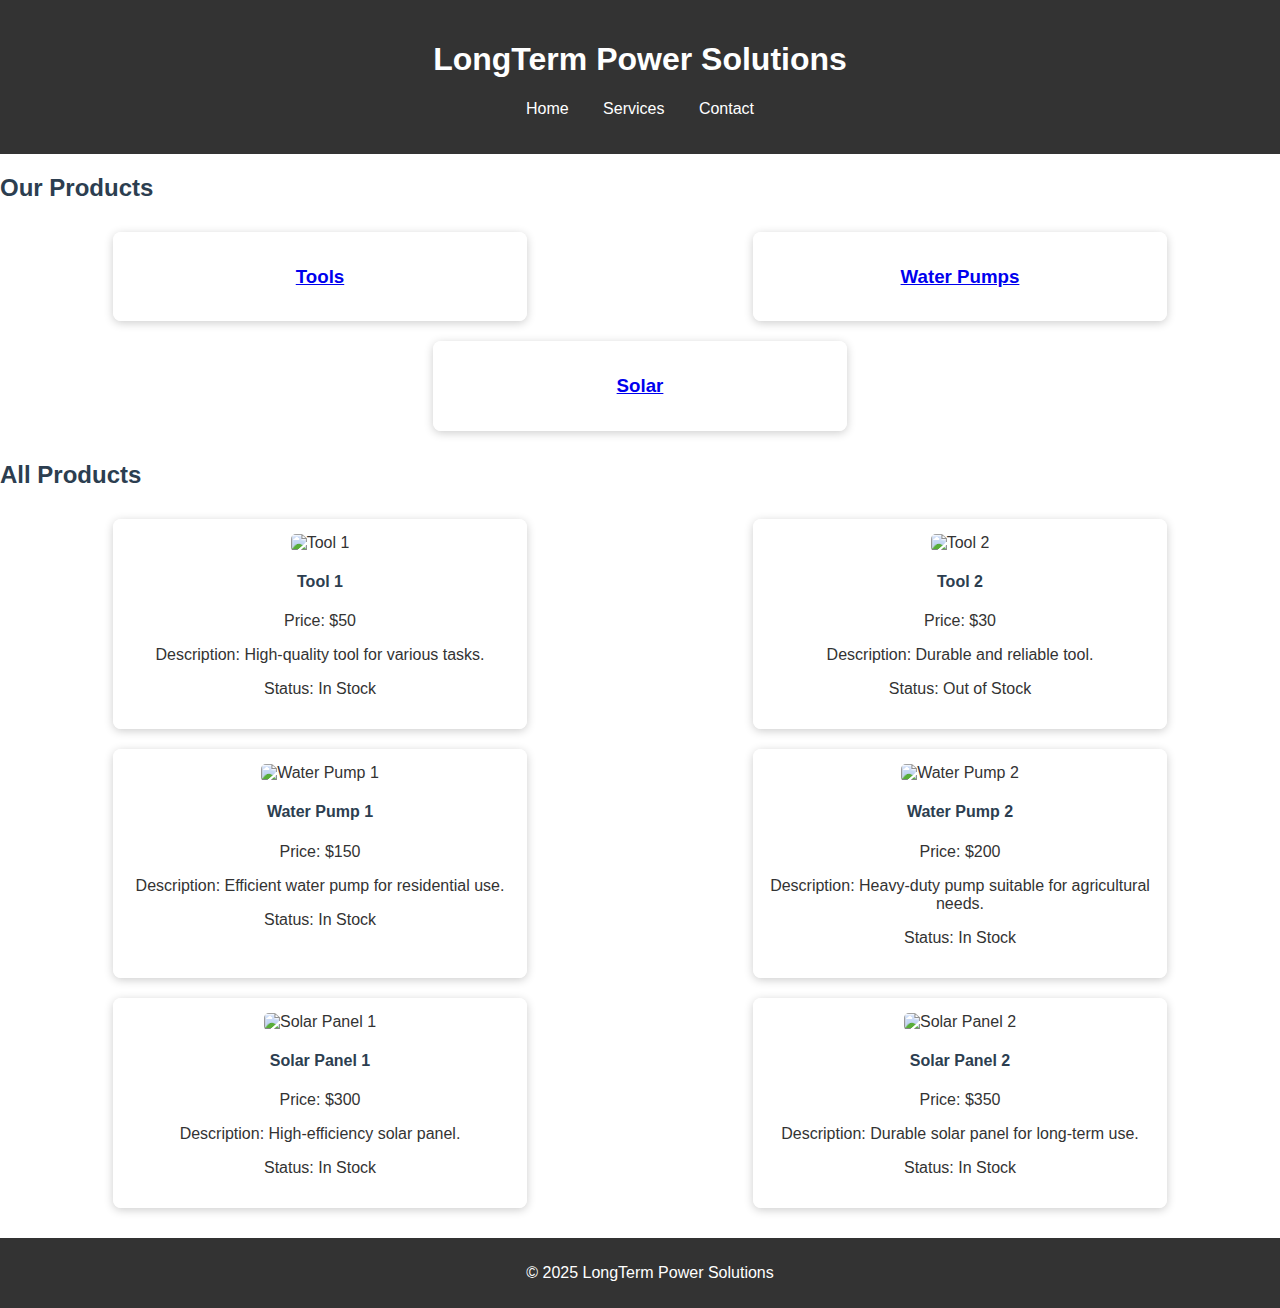
==== index.html @ e664ba72 "Add files via upload" ====
<!DOCTYPE html>
<html lang="en">
<head>
    <meta charset="UTF-8">
    <meta name="viewport" content="width=device-width, initial-scale=1.0">
    <title>LongTerm Power Solutions - Products</title>
    <link rel="stylesheet" href="styles.css">
</head>
<body>
    <header>
        <h1>LongTerm Power Solutions</h1>
        <nav>
            <ul>
                <li><a href="index.html">Home</a></li>
                <li><a href="services.html">Services</a></li>
                <li><a href="contact.html">Contact</a></li>
            </ul>
        </nav>
    </header>
    <main>
        <h2>Our Products</h2>
        <div class="categories">
            <div class="category" id="tools">
                <h3><a href="tools.html">Tools</a></h3>
            </div>
            <div class="category" id="water-pumps">
                <h3><a href="water-pumps.html">Water Pumps</a></h3>
            </div>
            <div class="category" id="solar">
                <h3><a href="solar.html">Solar</a></h3>
            </div>
        </div>
        
        <h2>All Products</h2>
        <div class="all-products">
            <div class="product-item">
                <img src="images/tool1.jpg" alt="Tool 1">
                <h4>Tool 1</h4>
                <p>Price: $50</p>
                <p>Description: High-quality tool for various tasks.</p>
                <p>Status: In Stock</p>
            </div>
            <div class="product-item">
                <img src="images/tool2.jpg" alt="Tool 2">
                <h4>Tool 2</h4>
                <p>Price: $30</p>
                <p>Description: Durable and reliable tool.</p>
                <p>Status: Out of Stock</p>
            </div>
            <div class="product-item">
                <img src="images/pump1.jpg" alt="Water Pump 1">
                <h4>Water Pump 1</h4>
                <p>Price: $150</p>
                <p>Description: Efficient water pump for residential use.</p>
                <p>Status: In Stock</p>
            </div>
            <div class="product-item">
                <img src="images/pump2.jpg" alt="Water Pump 2">
                <h4>Water Pump 2</h4>
                <p>Price: $200</p>
                <p>Description: Heavy-duty pump suitable for agricultural needs.</p>
                <p>Status: In Stock</p>
            </div>
            <div class="product-item">
                <img src="images/solar1.jpg" alt="Solar Panel 1">
                <h4>Solar Panel 1</h4>
                <p>Price: $300</p>
                <p>Description: High-efficiency solar panel.</p>
                <p>Status: In Stock</p>
            </div>
            <div class="product-item">
                <img src="images/solar2.jpg" alt="Solar Panel 2">
                <h4>Solar Panel 2</h4>
                <p>Price: $350</p>
                <p>Description: Durable solar panel for long-term use.</p>
                <p>Status: In Stock</p>
            </div>
        </div>
    </main>
    <footer>
        <p>&copy; 2025 LongTerm Power Solutions</p>
    </footer>
</body>
</html>
---- styles.css ----
/* General Styles */
body {
    font-family: Arial, sans-serif;
    margin: 0;
    padding: 0;
    background-image: url('images/background-tools.jpg');
    background-size: cover;
    background-position: center;
    color: #333;
}

header {
    background-color: rgba(0, 0, 0, 0.8);
    color: white;
    padding: 20px;
    text-align: center;
}

nav ul {
    list-style-type: none;
    padding: 0;
}

nav ul li {
    display: inline;
    margin: 0 15px;
}

nav ul li a {
    color: white;
    text-decoration: none;
}

.categories, .all-products {
    display: flex;
    flex-wrap: wrap;
    justify-content: space-around;
    margin: 20px 0;
}

.category, .product-item {
    background-color: rgba(255, 255, 255, 0.9);
    border-radius: 8px;
    box-shadow: 0 2px 10px rgba(0, 0, 0, 0.2);
    margin: 10px;
    padding: 15px;
    width: 30%;
    text-align: center;
}

.product-item img {
    max-width: 100%;
    height: auto;
    border-radius: 5px;
}

h2, h3, h4 {
    color: #2c3e50;
}

footer {
    background-color: rgba(0, 0, 0, 0.8);
    color: white;
    text-align: center;
    padding: 10px;
    position: relative;
    bottom: 0;
    width: 100%;
}

/* Responsive Styles */
@media (max-width: 768px) {
    .category, .product-item {
        width: 100%;
    }
}

@media (max-width: 480px) {
    nav ul li {
        display: block;
        margin: 10px 0;
    }
}

/* Services Section */
.services {
    display: flex;
    flex-wrap: wrap;
    justify-content: space-around;
    margin: 20px 0;
}

.service {
    background-color: rgba(255, 255, 255, 0.9);
    border-radius: 8px;
    box-shadow: 0 2px 10px rgba(0, 0, 0, 0.2);
    margin: 10px;
    padding: 15px;
    width: 45%; /* Adjust width for responsiveness */
    text-align: center;
}

@media (max-width: 768px) {
    .service {
        width: 100%; /* Full width on smaller screens */
    }
}

/* Services Section */
.services {
    display: flex;
    flex-wrap: wrap;
    justify-content: space-around;
    margin: 20px 0;
}

.service {
    background-color: rgba(255, 255, 255, 0.9);
    border-radius: 8px;
    box-shadow: 0 2px 10px rgba(0, 0, 0, 0.2);
    margin: 10px;
    padding: 15px;
    width: 45%; /* Adjust width for responsiveness */
    text-align: center;
}

@media (max-width: 768px) {
    .service {
        width: 100%; /* Full width on smaller screens */
    }
}
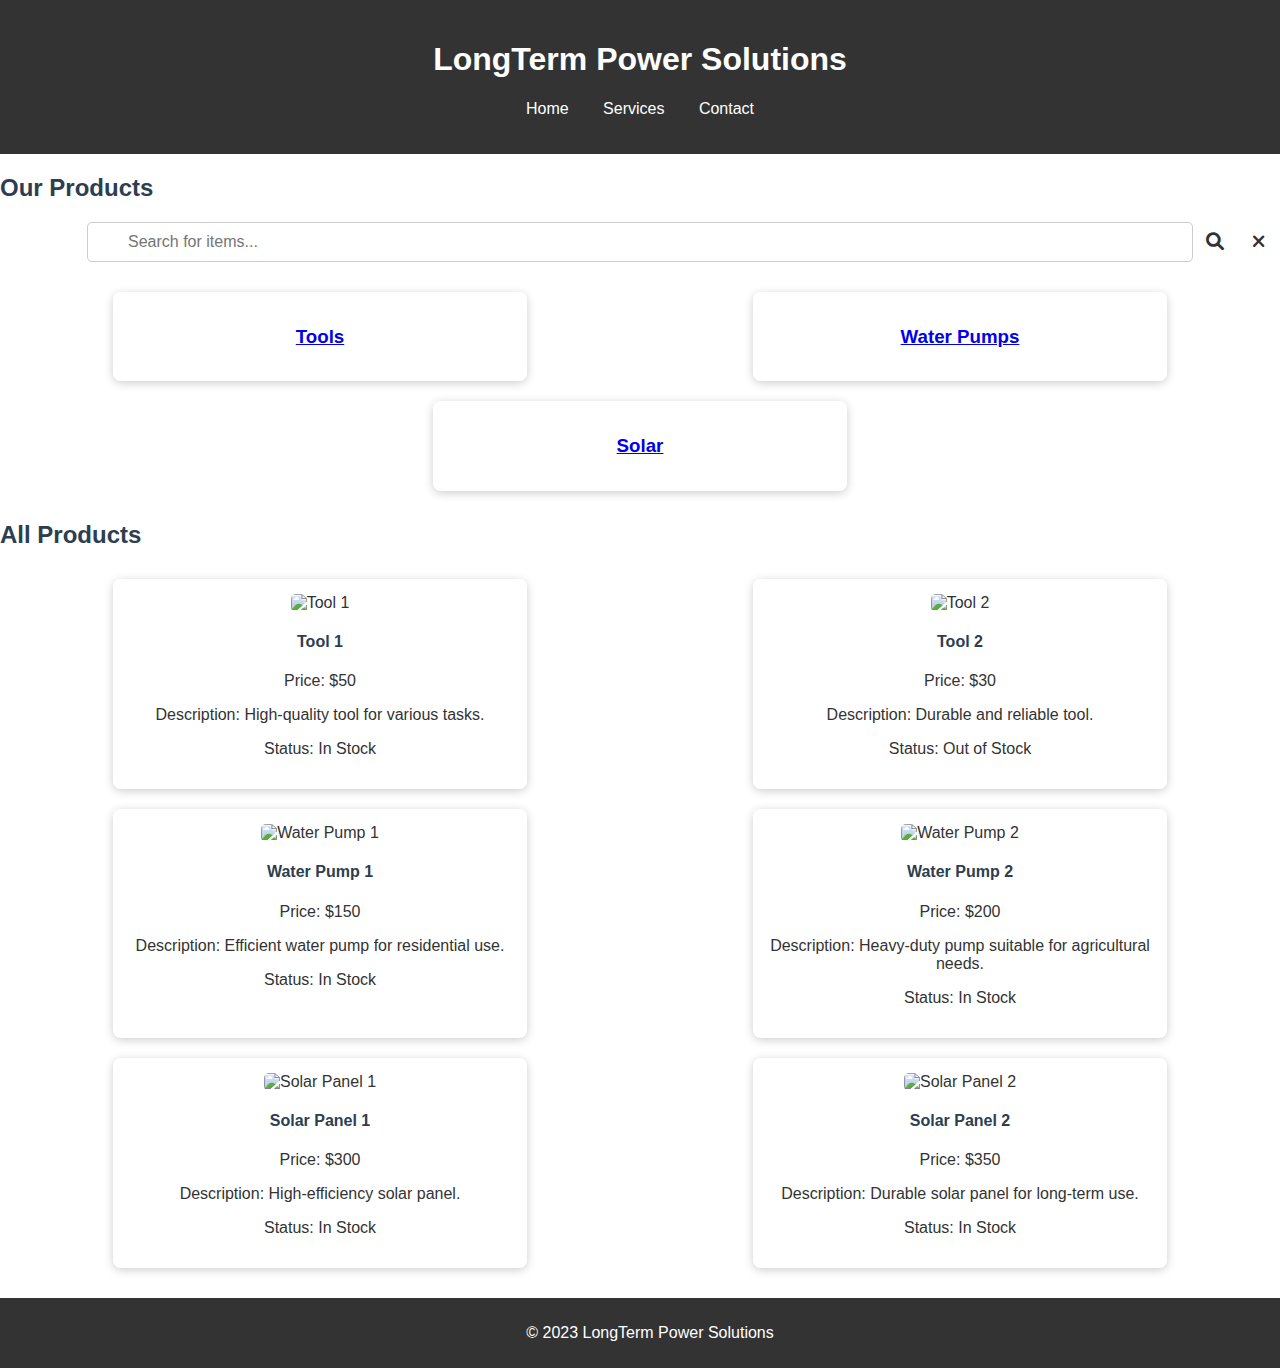
==== commit 0e4ebd71: "Add files via upload" ====
--- a/index.html
+++ b/index.html
@@ -5,6 +5,7 @@
     <meta name="viewport" content="width=device-width, initial-scale=1.0">
     <title>LongTerm Power Solutions - Products</title>
     <link rel="stylesheet" href="styles.css">
+    <link rel="stylesheet" href="https://cdnjs.cloudflare.com/ajax/libs/font-awesome/6.0.0-beta3/css/all.min.css">
 </head>
 <body>
     <header>
@@ -19,6 +20,19 @@
     </header>
     <main>
         <h2>Our Products</h2>
+        
+        <!-- Search Bar -->
+<div class="search-container">
+    <input type="text" id="searchBar" placeholder="Search for items..." onkeyup="searchItems()">
+    <button type="button" class="search-button" onclick="searchItems()" arial-label="Search">
+        <i class="fas fa-search"></i>
+    </button>
+    <button type="button" class="clear-button" onclick="clearSearch()" arial-label="Clear Search">
+        <i class="fas fa-times"></i>
+    </button>
+    <div id="suggestions" class="suggestions-container"></div>
+</div>
+
         <div class="categories">
             <div class="category" id="tools">
                 <h3><a href="tools.html">Tools</a></h3>
@@ -32,7 +46,7 @@
         </div>
         
         <h2>All Products</h2>
-        <div class="all-products">
+        <div class="all-products" id="productList">
             <div class="product-item">
                 <img src="images/tool1.jpg" alt="Tool 1">
                 <h4>Tool 1</h4>
@@ -78,7 +92,9 @@
         </div>
     </main>
     <footer>
-        <p>&copy; 2025 LongTerm Power Solutions</p>
+        <p>&copy; 2023 LongTerm Power Solutions</p>
     </footer>
+
+    <script src="script.js"></script>
 </body>
 </html>--- a/styles.css
+++ b/styles.css
@@ -128,4 +128,69 @@
     .service {
         width: 100%; /* Full width on smaller screens */
     }
+}
+
+/* Search Bar Styles */
+.search-container {
+    margin: 20px 0;
+    text-align: center;
+    position: relative; /* Position relative for absolute positioning of the buttons */
+}
+
+#searchBar {
+    width: 80%;
+    padding: 10px 40px 10px 40px; /* Add padding to accommodate icons */
+    border: 1px solid #ccc;
+    border-radius: 5px;
+    font-size: 16px;
+}
+
+.search-button, .clear-button {
+    position: absolute; /* Position the buttons inside the search container */
+    top: 50%; /* Center them vertically */
+    transform: translateY(-50%); /* Adjust for vertical centering */
+    background: none; /* No background */
+    border: none; /* No border */
+    cursor: pointer; /* Pointer cursor on hover */
+    color: #333; /* Icon color */
+    font-size: 18px; /* Icon size */
+}
+
+.search-button {
+    right: 50px; /* Position the search icon */
+}
+
+.clear-button {
+    right: 10px; /* Position the clear icon */
+}
+
+.search-button:hover, .clear-button:hover {
+    color: #007BFF; /* Change color on hover */
+}
+
+#searchBar:focus {
+    border-color: #007BFF; /* Change border color on focus */
+    outline: none; /* Remove default outline */
+    box-shadow: 0 0 5px rgba(0, 123, 255, 0.5); /* Add shadow effect */
+}
+
+.suggestions-container {
+    position: absolute;
+    width: 80%; /* Match the width of the search bar */
+    background-color: white; /* Background color for suggestions */
+    border: 1px solid #ccc; /* Border for suggestions */
+    border-radius: 5px; /* Rounded corners */
+    z-index: 1000; /* Ensure it appears above other elements */
+    max-height: 200px; /* Limit height */
+    overflow-y: auto; /* Scroll if too many suggestions */
+    display: none; /* Initially hidden */
+}
+
+.suggestion-item {
+    padding: 10px; /* Padding for each suggestion */
+    cursor: pointer; /* Pointer cursor on hover */
+}
+
+.suggestion-item:hover {
+    background-color: #f0f0f0; /* Highlight on hover */
 }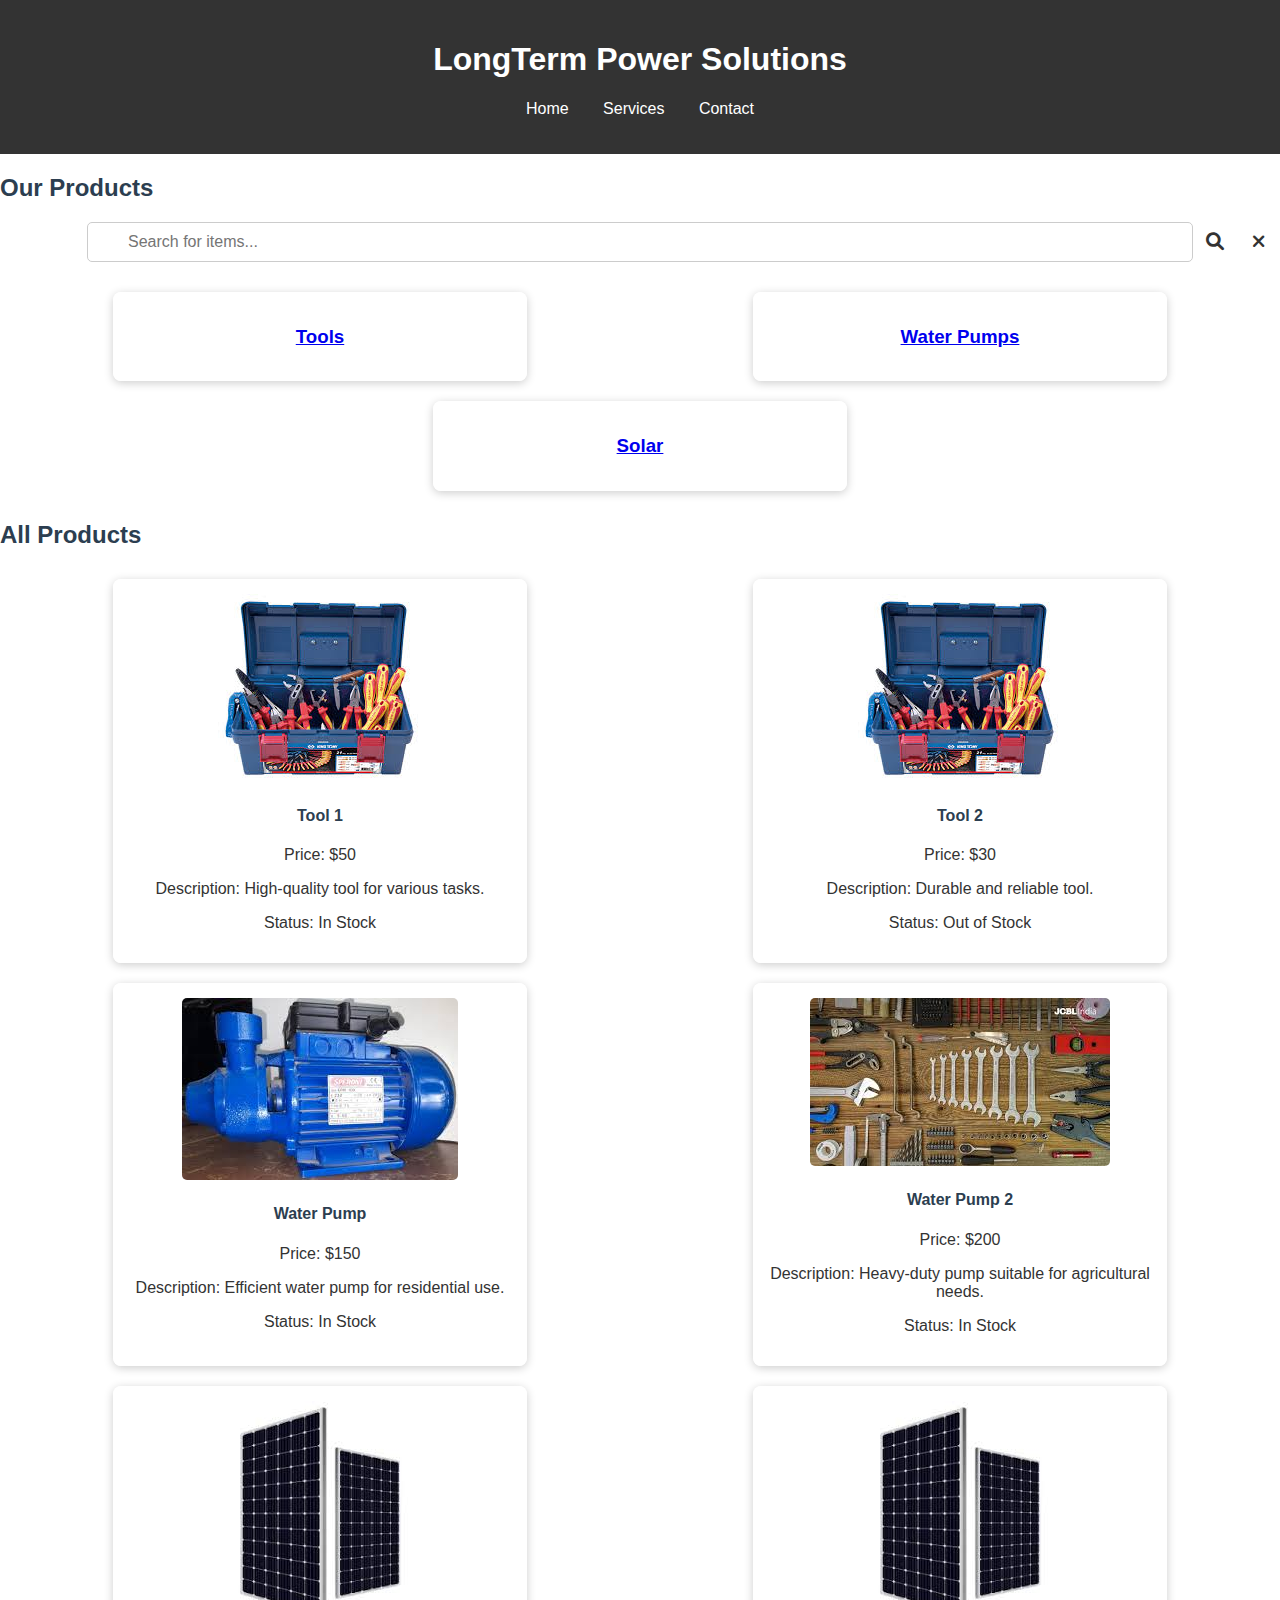
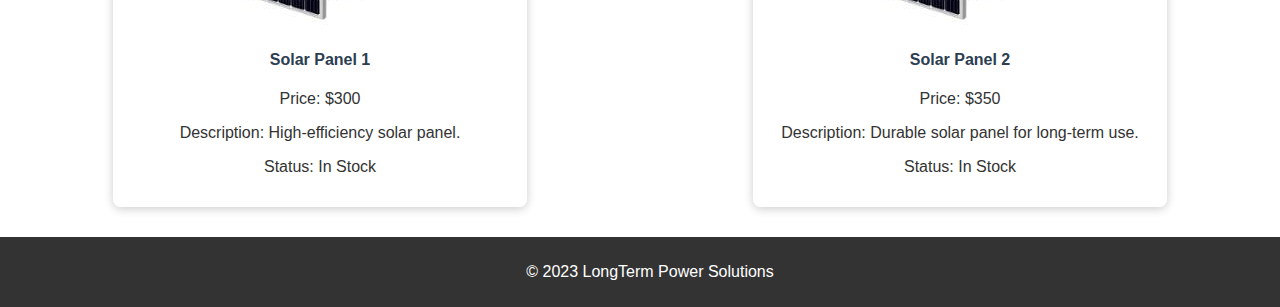
==== commit 0b5e8721: "Add files via upload" ====
--- a/index.html
+++ b/index.html
@@ -31,6 +31,7 @@
         <i class="fas fa-times"></i>
     </button>
     <div id="suggestions" class="suggestions-container"></div>
+    <div id="loadingIndicator" class="loading-indicator" style="display: none;">Loading...</div>
 </div>
 
         <div class="categories">
@@ -48,42 +49,42 @@
         <h2>All Products</h2>
         <div class="all-products" id="productList">
             <div class="product-item">
-                <img src="images/tool1.jpg" alt="Tool 1">
+                <img src=[data-uri] alt="Tool 1">
                 <h4>Tool 1</h4>
                 <p>Price: $50</p>
                 <p>Description: High-quality tool for various tasks.</p>
                 <p>Status: In Stock</p>
             </div>
             <div class="product-item">
-                <img src="images/tool2.jpg" alt="Tool 2">
+                <img src=[data-uri] alt="Tool 2">
                 <h4>Tool 2</h4>
                 <p>Price: $30</p>
                 <p>Description: Durable and reliable tool.</p>
                 <p>Status: Out of Stock</p>
             </div>
             <div class="product-item">
-                <img src="images/pump1.jpg" alt="Water Pump 1">
-                <h4>Water Pump 1</h4>
+                <img src=[data-uri] alt="Tool 1" />
+                <h4>Water Pump </h4>
                 <p>Price: $150</p>
                 <p>Description: Efficient water pump for residential use.</p>
                 <p>Status: In Stock</p>
             </div>
             <div class="product-item">
-                <img src="images/pump2.jpg" alt="Water Pump 2">
+                <img src=[data-uri] alt="Water Pump 2">
                 <h4>Water Pump 2</h4>
                 <p>Price: $200</p>
                 <p>Description: Heavy-duty pump suitable for agricultural needs.</p>
                 <p>Status: In Stock</p>
             </div>
             <div class="product-item">
-                <img src="images/solar1.jpg" alt="Solar Panel 1">
+                <img src=[data-uri] alt="Solar Panel 1">
                 <h4>Solar Panel 1</h4>
                 <p>Price: $300</p>
                 <p>Description: High-efficiency solar panel.</p>
                 <p>Status: In Stock</p>
             </div>
             <div class="product-item">
-                <img src="images/solar2.jpg" alt="Solar Panel 2">
+                <img src=[data-uri] alt="Solar Panel 2">
                 <h4>Solar Panel 2</h4>
                 <p>Price: $350</p>
                 <p>Description: Durable solar panel for long-term use.</p>
--- a/styles.css
+++ b/styles.css
@@ -193,4 +193,16 @@
 
 .suggestion-item:hover {
     background-color: #f0f0f0; /* Highlight on hover */
+}
+
+.loading-indicator {
+    margin-top: 10px; /* Space above the loading indicator */
+    font-size: 16px; /* Font size for the loading text */
+    color: #007BFF; /* Color for the loading text */
+}
+
+.product-item img {
+    max-width: 100%; /* Ensure the image does not exceed the width of its container */
+    height: auto; /* Maintain aspect ratio */
+    border-radius: 5px; /* Optional: add rounded corners */
 }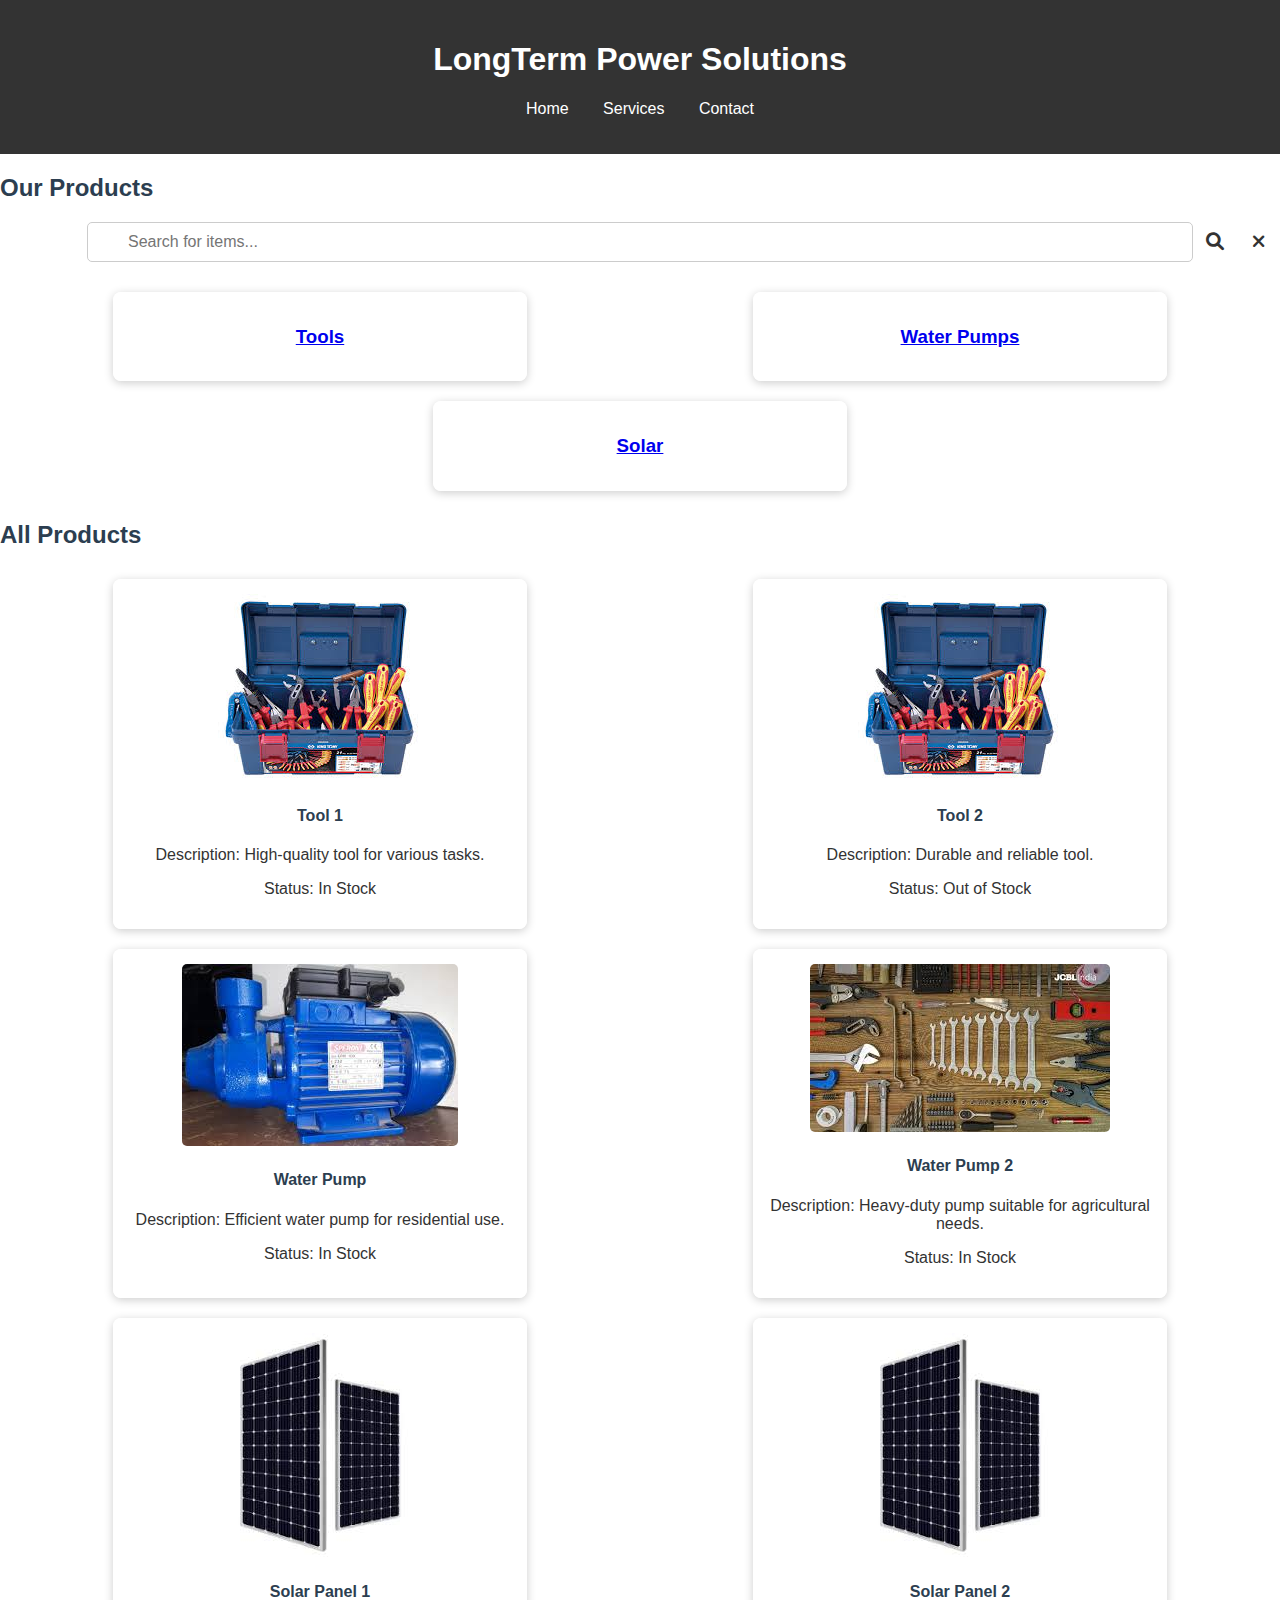
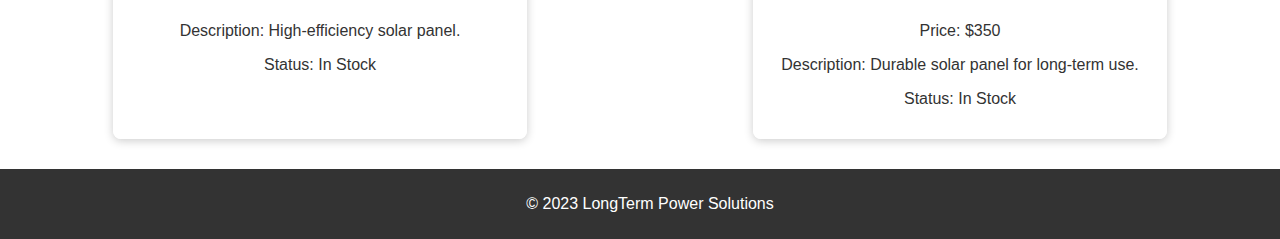
==== commit ac2e0cfd: "Add files via upload" ====
--- a/index.html
+++ b/index.html
@@ -51,35 +51,30 @@
             <div class="product-item">
                 <img src=[data-uri] alt="Tool 1">
                 <h4>Tool 1</h4>
-                <p>Price: $50</p>
                 <p>Description: High-quality tool for various tasks.</p>
                 <p>Status: In Stock</p>
             </div>
             <div class="product-item">
                 <img src=[data-uri] alt="Tool 2">
                 <h4>Tool 2</h4>
-                <p>Price: $30</p>
                 <p>Description: Durable and reliable tool.</p>
                 <p>Status: Out of Stock</p>
             </div>
             <div class="product-item">
                 <img src=[data-uri] alt="Tool 1" />
                 <h4>Water Pump </h4>
-                <p>Price: $150</p>
                 <p>Description: Efficient water pump for residential use.</p>
                 <p>Status: In Stock</p>
             </div>
             <div class="product-item">
                 <img src=[data-uri] alt="Water Pump 2">
                 <h4>Water Pump 2</h4>
-                <p>Price: $200</p>
                 <p>Description: Heavy-duty pump suitable for agricultural needs.</p>
                 <p>Status: In Stock</p>
             </div>
             <div class="product-item">
                 <img src=[data-uri] alt="Solar Panel 1">
                 <h4>Solar Panel 1</h4>
-                <p>Price: $300</p>
                 <p>Description: High-efficiency solar panel.</p>
                 <p>Status: In Stock</p>
             </div>
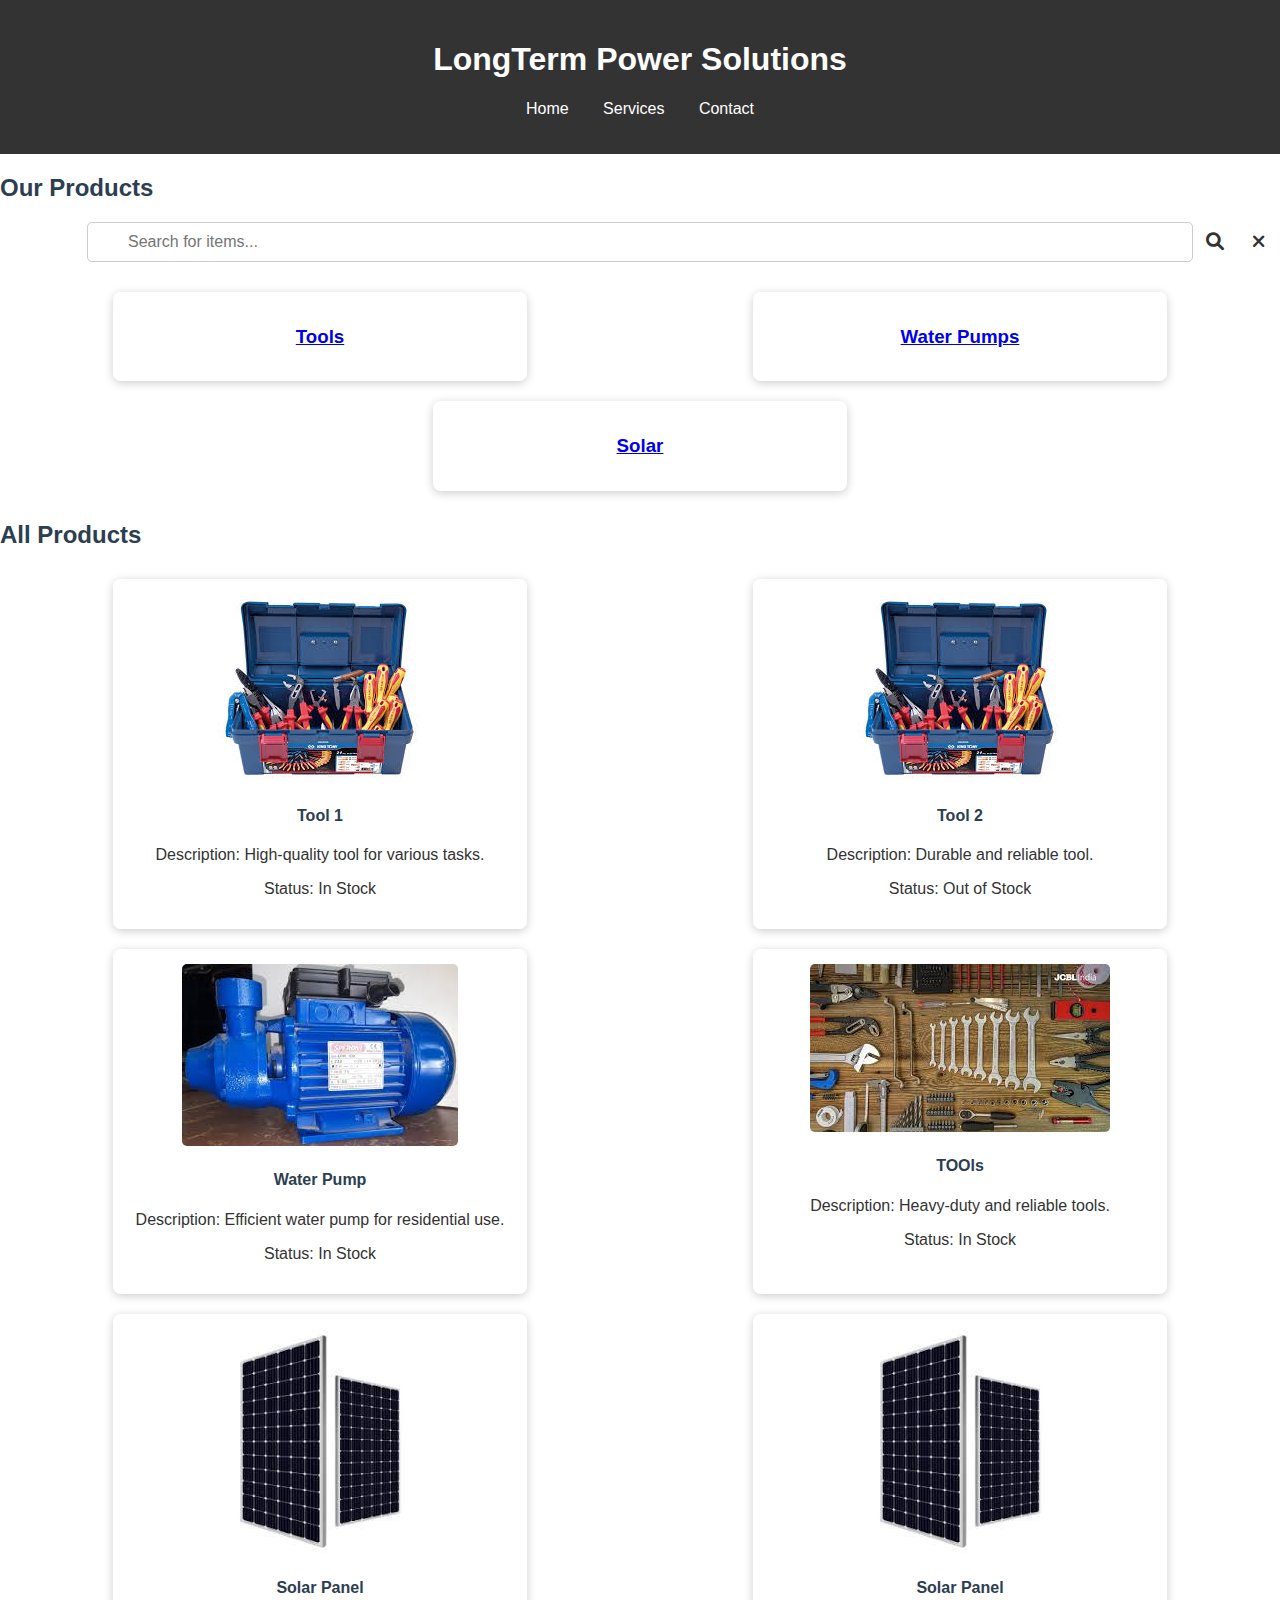
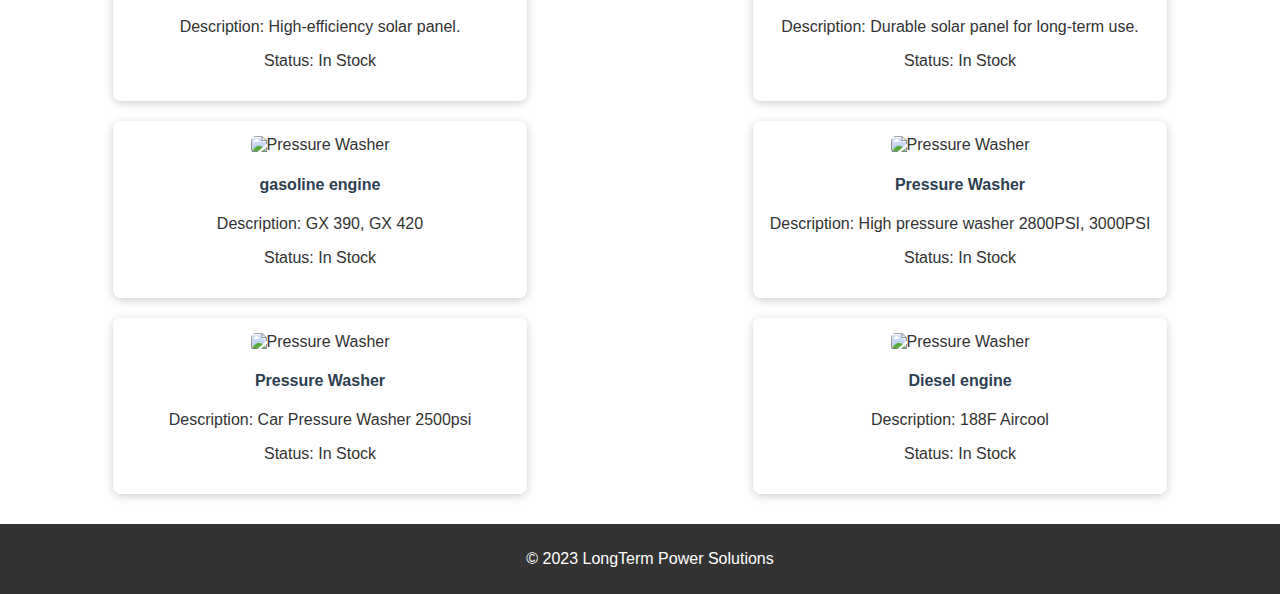
==== commit 9f79792d: "Add files via upload" ====
--- a/index.html
+++ b/index.html
@@ -68,21 +68,48 @@
             </div>
             <div class="product-item">
                 <img src=[data-uri] alt="Water Pump 2">
-                <h4>Water Pump 2</h4>
-                <p>Description: Heavy-duty pump suitable for agricultural needs.</p>
+                <h4>TOOls</h4>
+                <p>Description: Heavy-duty and reliable tools.</p>
                 <p>Status: In Stock</p>
             </div>
             <div class="product-item">
                 <img src=[data-uri] alt="Solar Panel 1">
-                <h4>Solar Panel 1</h4>
+                <h4>Solar Panel </h4>
                 <p>Description: High-efficiency solar panel.</p>
                 <p>Status: In Stock</p>
             </div>
             <div class="product-item">
                 <img src=[data-uri] alt="Solar Panel 2">
-                <h4>Solar Panel 2</h4>
-                <p>Price: $350</p>
+                <h4>Solar Panel </h4>
                 <p>Description: Durable solar panel for long-term use.</p>
+                <p>Status: In Stock</p>
+            </div>
+            <div class="product-item">
+                <img src=https://encrypted-tbn0.gstatic.com/images?q=tbn:ANd9GcQZ1K7tbg3_jeg1J1XvhHLKK2RLQugFISuSpA&s
+                alt="Pressure Washer" />
+                <h4>gasoline engine </h4>
+                <p>Description: GX 390, GX 420 </p>
+                <p>Status: In Stock</p>
+            </div>
+            <div class="product-item">
+                <img src=https://colcalmachinery.co.ke/wp-content/uploads/2025/01/WhatsApp_Image_2024-12-12_at_16.06.37_cc72c918-removebg-preview-3-300x300-1.png
+                alt="Pressure Washer" />
+                <h4>Pressure Washer</h4>
+                <p>Description: High pressure washer 2800PSI, 3000PSI </p>
+                <p>Status: In Stock</p>
+            </div>
+            <div class="product-item">
+                <img src=https://encrypted-tbn1.gstatic.com/images?q=tbn:ANd9GcTMaF-xQX47ZzXhSu40duOOEWxtyrTwnwrD114ZKnumImmcIKFB
+                alt="Pressure Washer" />
+                <h4>Pressure Washer</h4>
+                <p>Description: Car Pressure Washer 2500psi  </p>
+                <p>Status: In Stock</p>
+            </div>
+            <div class="product-item">
+                <img src=https://encrypted-tbn2.gstatic.com/images?q=tbn:ANd9GcSSp4UrLUTRsL4gVNtu5mtj515ojHomQKv_e6uP5dfiAgbODQ8o
+                alt="Pressure Washer" />
+                <h4>Diesel engine</h4>
+                <p>Description: 188F Aircool  </p>
                 <p>Status: In Stock</p>
             </div>
         </div>
